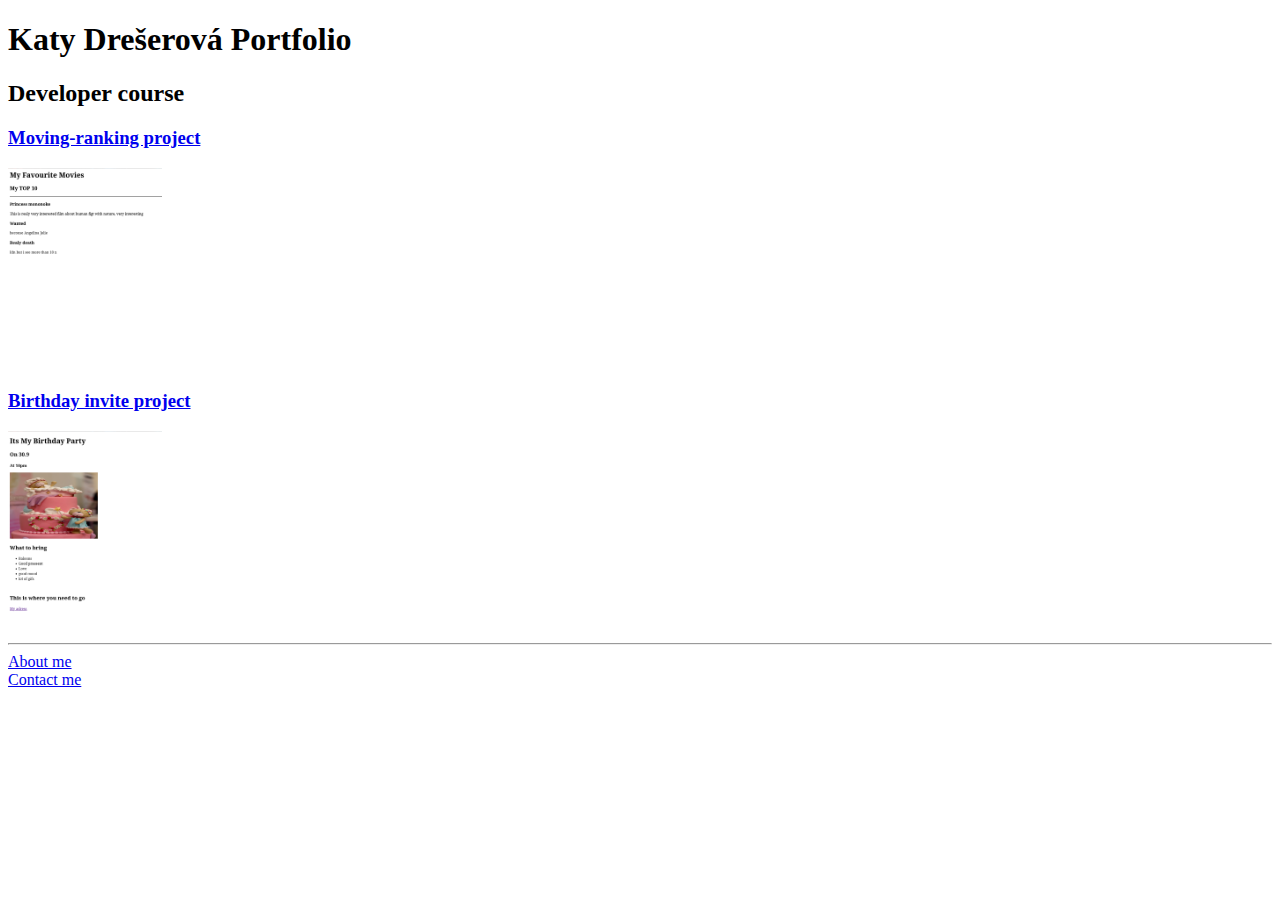
==== index.html @ 8a5ec17e "Add files via upload" ====
<!-- TODO 1: Create the HTML Boilerplate -->
 <!DOCTYPE html>
 <html lang="en">

 <head>
    <meta charset="UTF-8">
    <title>Katy Drešerová</title>
 </head>

 <body>
   <h1>Katy Drešerová Portfolio</h1>
   <h2>Developer course</h2>
 
    <h3>
    <a href="./public/movie-ranking.html">Moving-ranking project</a> </h3>
    <img src="./assets/images/Screenshot From 2025-03-13 11-02-18.png" height="200" alt="My work">


    <h3>
    <a href="./public/birthday-invite.html">Birthday invite project</a> </h3>
    <img src="./assets/images/Screenshot From 2025-03-13 11-00-40.png" height="200" alt="my work">
    <hr />
    
    <a href="./public/about.html">About me</a> <br>
    <a href="./public/contact.html">Contact me</a>

 </body>
 </html>

<!-- TODO 2: Add Your previous projects' HTML into the public folder -->

<!-- TODO 3: Take screenshots of your project previews and add the images to the images folder -->

<!-- TODO 4: Add titles/subtitles etc. -->

<!-- TODO 5: Add a link to the project pages -->

<!-- TODO 6: Add images to show the project previews
HINT for TODO 6: You can use the height attribute set to 200 to make the image smaller:
https://developer.mozilla.org/en-US/docs/Web/HTML/Element/img#attr-height -->

<!-- TODO 7: Add the Contact Me and About Me page links -->
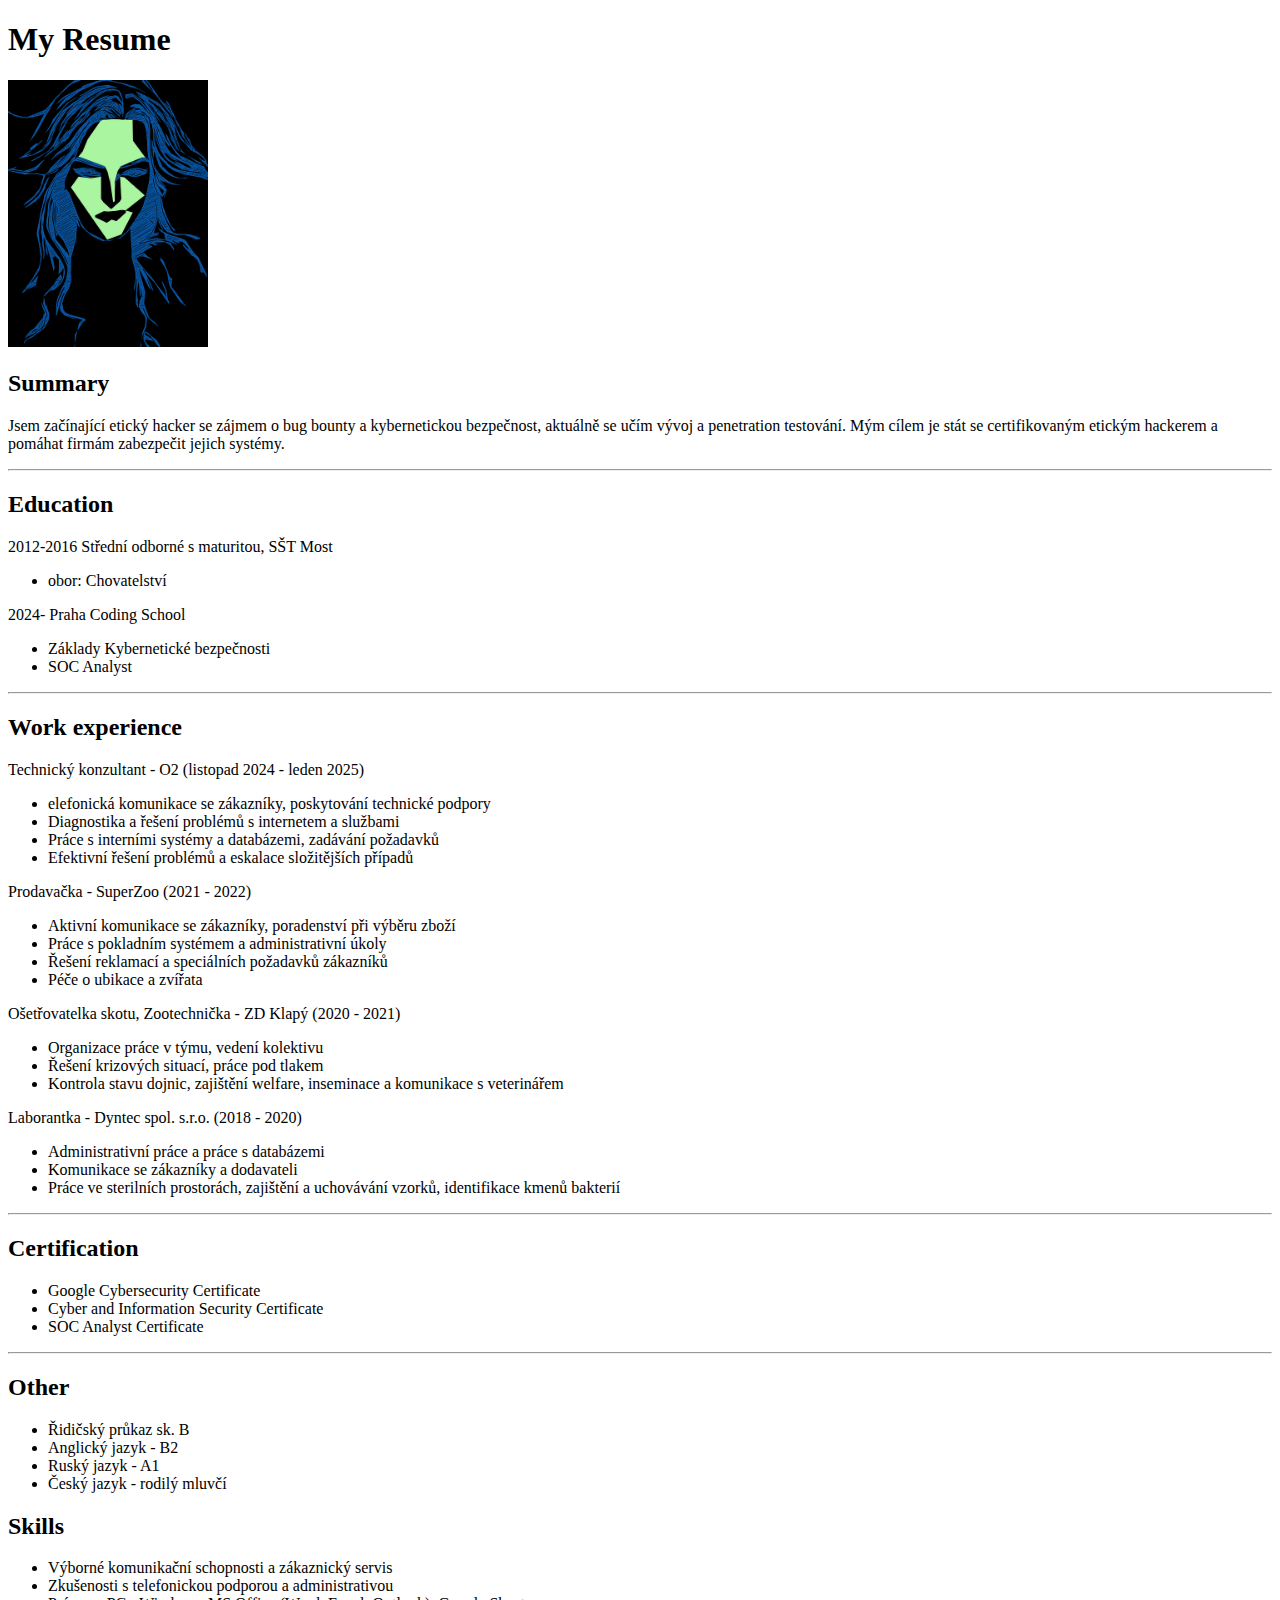
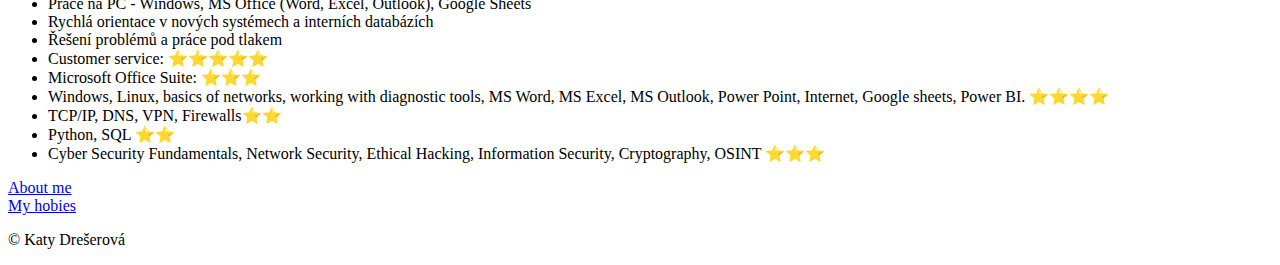
==== commit ffd3f0cd: "Add files via upload" ====
--- a/index.html
+++ b/index.html
@@ -1,42 +1,106 @@
-<!-- TODO 1: Create the HTML Boilerplate -->
- <!DOCTYPE html>
- <html lang="en">
+<!DOCTYPE html>
+<html lang="en">
+<head>
+    <meta charset="UTF-8">
+    <title>Document</title>
+</head>
+<body>
+    <h1>My Resume</h1>
+    <img src="./assets/hacker-7194843_640.png" width="200" alt="hacker girl">
 
- <head>
-    <meta charset="UTF-8">
-    <title>Katy Drešerová</title>
- </head>
+    <h2>Summary</h2>
+    <p>Jsem začínající etický hacker se zájmem o bug bounty a kybernetickou bezpečnost, aktuálně se učím vývoj a penetration testování. Mým cílem je stát se certifikovaným etickým hackerem a pomáhat firmám zabezpečit jejich systémy.
+    </p>
+    <hr />
+    <h2>Education</h2>
+    <p>2012-2016 Střední odborné s maturitou, SŠT Most</p>
+    <ul><li>obor: Chovatelství</li></ul>
+    <p>2024- Praha Coding School</p>
+    <ul><li>Základy Kybernetické bezpečnosti</li>
+        <li>SOC Analyst</li>
 
- <body>
-   <h1>Katy Drešerová Portfolio</h1>
-   <h2>Developer course</h2>
- 
-    <h3>
-    <a href="./public/movie-ranking.html">Moving-ranking project</a> </h3>
-    <img src="./assets/images/Screenshot From 2025-03-13 11-02-18.png" height="200" alt="My work">
+    </ul>
+    <hr />
+    <h2>Work experience</h2>
+    <p>Technický konzultant - O2 (listopad 2024 - leden 2025)</p>
+    <ul>
+        <li>elefonická komunikace se zákazníky, poskytování technické podpory</li>
+        <li>Diagnostika a řešení problémů s internetem a službami </li>
+        <li>Práce s interními systémy a databázemi, zadávání požadavků</li>
+        <li>Efektivní řešení problémů a eskalace složitějších případů</li>
+    </ul>
+    <p>Prodavačka - SuperZoo (2021 - 2022)</p>
+    <ul>
+        <li>Aktivní komunikace se zákazníky, poradenství při výběru zboží</li>
+        <li>Práce s pokladním systémem a administrativní úkoly</li>
+        <li>Řešení reklamací a speciálních požadavků zákazníků</li>
+        <li>Péče o ubikace a zvířata</li>
+    </ul>
+    <p>Ošetřovatelka skotu, Zootechnička - ZD Klapý (2020 - 2021)</p>
+    <ul>
+        <li>Organizace práce v týmu, vedení kolektivu</li>
+        <li>Řešení krizových situací, práce pod tlakem</li>
+        <li>Kontrola stavu dojnic, zajištění welfare, inseminace a komunikace s veterinářem</li>
+
+    </ul>
+    <p>Laborantka - Dyntec spol. s.r.o. (2018 - 2020)</p>
+    <ul>
+        <li>Administrativní práce a práce s databázemi</li>
+        <li>Komunikace se zákazníky a dodavateli</li>
+        <li>Práce ve sterilních prostorách, zajištění a uchovávání vzorků, identifikace kmenů bakterií</li>
+    </ul>
+    <hr />
+    <h2>Certification</h2>
+    <ul>
+        <li> Google Cybersecurity Certificate</li>
+        <li> Cyber and Information Security Certificate</li>
+        <li>SOC Analyst Certificate</li>
 
 
-    <h3>
-    <a href="./public/birthday-invite.html">Birthday invite project</a> </h3>
-    <img src="./assets/images/Screenshot From 2025-03-13 11-00-40.png" height="200" alt="my work">
+
+    </ul>
     <hr />
+    <h2>Other</h2>
+    <ul>
+        <li>Řidičský průkaz sk. B</li>
+        <li>Anglický jazyk - B2</li>
+        <li>Ruský jazyk - A1 </li>
+        <li>Český jazyk - rodilý mluvčí</li>
+
+    </ul>
+    <h2>Skills</h2>
+    <ul>
+        <li>Výborné komunikační schopnosti a zákaznický servis</li>
+        <li>Zkušenosti s telefonickou podporou a administrativou</li>
+        <li>Práce na PC - Windows, MS Office (Word, Excel, Outlook), Google Sheets</li>
+        <li> Rychlá orientace v nových systémech a interních databázích</li>
+        <li>Řešení problémů a práce pod tlakem</li>
+        <li>Customer service: ⭐️⭐️⭐️⭐️⭐️</li>
+        <li>Microsoft Office Suite: ⭐️⭐️⭐️</li>
+        <li>Windows, Linux, basics of networks, working with diagnostic tools, MS Word, MS Excel, MS Outlook, Power Point, Internet, Google sheets, Power BI. ⭐️⭐️⭐️⭐️</li>
+        <li>TCP/IP, DNS, VPN, Firewalls⭐️⭐️</li>
+        <li>Python, SQL ⭐️⭐️</li>
+        <li>Cyber ​​Security Fundamentals, Network Security, Ethical Hacking, Information Security, Cryptography, OSINT ⭐️⭐️⭐️ </li>
+
+
+    </ul>
+
+    <a href="./assets/public/aboutme.html">About me</a> <br />
+    <a href="./assets/public/myhobies.html">My hobies</a>
+
+    <footer>
+        <p>© Katy Drešerová</p>
+      </footer>
+
     
-    <a href="./public/about.html">About me</a> <br>
-    <a href="./public/contact.html">Contact me</a>
+    
+    
+    
+    
+    
 
- </body>
- </html>
 
-<!-- TODO 2: Add Your previous projects' HTML into the public folder -->
 
-<!-- TODO 3: Take screenshots of your project previews and add the images to the images folder -->
 
-<!-- TODO 4: Add titles/subtitles etc. -->
-
-<!-- TODO 5: Add a link to the project pages -->
-
-<!-- TODO 6: Add images to show the project previews
-HINT for TODO 6: You can use the height attribute set to 200 to make the image smaller:
-https://developer.mozilla.org/en-US/docs/Web/HTML/Element/img#attr-height -->
-
-<!-- TODO 7: Add the Contact Me and About Me page links -->+</body>
+</html>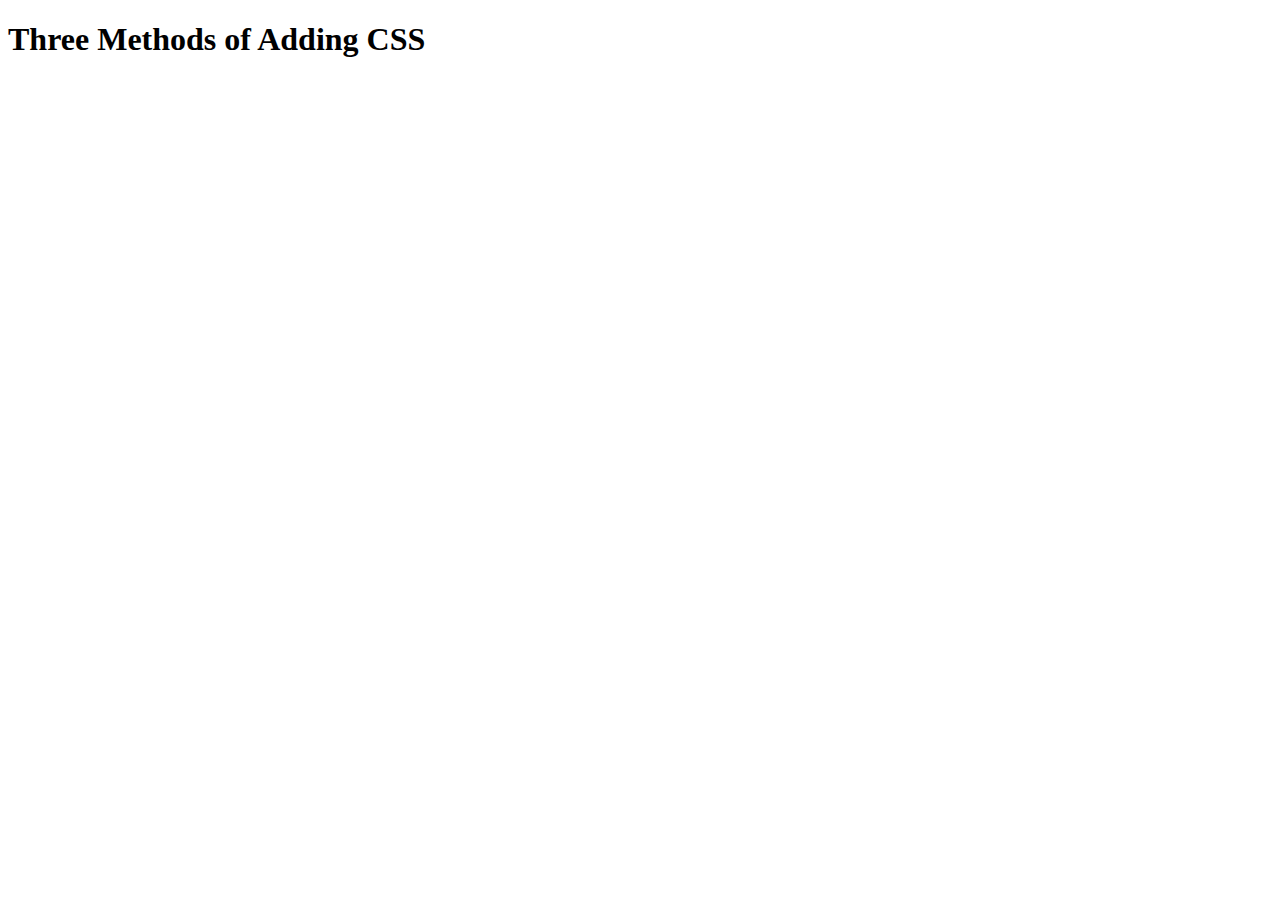
==== commit 83ee0ce5: "CSS" ====
--- a/index.html
+++ b/index.html
@@ -1,106 +1,14 @@
 <!DOCTYPE html>
 <html lang="en">
+
 <head>
-    <meta charset="UTF-8">
-    <title>Document</title>
+  <meta charset="UTF-8">
+  <title>Adding CSS</title>
 </head>
+
 <body>
-    <h1>My Resume</h1>
-    <img src="./assets/hacker-7194843_640.png" width="200" alt="hacker girl">
+  <h1>Three Methods of Adding CSS</h1>
+  <!-- Create 3 Links to The 3 Webpages: inline, internal and external -->
+</body>
 
-    <h2>Summary</h2>
-    <p>Jsem začínající etický hacker se zájmem o bug bounty a kybernetickou bezpečnost, aktuálně se učím vývoj a penetration testování. Mým cílem je stát se certifikovaným etickým hackerem a pomáhat firmám zabezpečit jejich systémy.
-    </p>
-    <hr />
-    <h2>Education</h2>
-    <p>2012-2016 Střední odborné s maturitou, SŠT Most</p>
-    <ul><li>obor: Chovatelství</li></ul>
-    <p>2024- Praha Coding School</p>
-    <ul><li>Základy Kybernetické bezpečnosti</li>
-        <li>SOC Analyst</li>
-
-    </ul>
-    <hr />
-    <h2>Work experience</h2>
-    <p>Technický konzultant - O2 (listopad 2024 - leden 2025)</p>
-    <ul>
-        <li>elefonická komunikace se zákazníky, poskytování technické podpory</li>
-        <li>Diagnostika a řešení problémů s internetem a službami </li>
-        <li>Práce s interními systémy a databázemi, zadávání požadavků</li>
-        <li>Efektivní řešení problémů a eskalace složitějších případů</li>
-    </ul>
-    <p>Prodavačka - SuperZoo (2021 - 2022)</p>
-    <ul>
-        <li>Aktivní komunikace se zákazníky, poradenství při výběru zboží</li>
-        <li>Práce s pokladním systémem a administrativní úkoly</li>
-        <li>Řešení reklamací a speciálních požadavků zákazníků</li>
-        <li>Péče o ubikace a zvířata</li>
-    </ul>
-    <p>Ošetřovatelka skotu, Zootechnička - ZD Klapý (2020 - 2021)</p>
-    <ul>
-        <li>Organizace práce v týmu, vedení kolektivu</li>
-        <li>Řešení krizových situací, práce pod tlakem</li>
-        <li>Kontrola stavu dojnic, zajištění welfare, inseminace a komunikace s veterinářem</li>
-
-    </ul>
-    <p>Laborantka - Dyntec spol. s.r.o. (2018 - 2020)</p>
-    <ul>
-        <li>Administrativní práce a práce s databázemi</li>
-        <li>Komunikace se zákazníky a dodavateli</li>
-        <li>Práce ve sterilních prostorách, zajištění a uchovávání vzorků, identifikace kmenů bakterií</li>
-    </ul>
-    <hr />
-    <h2>Certification</h2>
-    <ul>
-        <li> Google Cybersecurity Certificate</li>
-        <li> Cyber and Information Security Certificate</li>
-        <li>SOC Analyst Certificate</li>
-
-
-
-    </ul>
-    <hr />
-    <h2>Other</h2>
-    <ul>
-        <li>Řidičský průkaz sk. B</li>
-        <li>Anglický jazyk - B2</li>
-        <li>Ruský jazyk - A1 </li>
-        <li>Český jazyk - rodilý mluvčí</li>
-
-    </ul>
-    <h2>Skills</h2>
-    <ul>
-        <li>Výborné komunikační schopnosti a zákaznický servis</li>
-        <li>Zkušenosti s telefonickou podporou a administrativou</li>
-        <li>Práce na PC - Windows, MS Office (Word, Excel, Outlook), Google Sheets</li>
-        <li> Rychlá orientace v nových systémech a interních databázích</li>
-        <li>Řešení problémů a práce pod tlakem</li>
-        <li>Customer service: ⭐️⭐️⭐️⭐️⭐️</li>
-        <li>Microsoft Office Suite: ⭐️⭐️⭐️</li>
-        <li>Windows, Linux, basics of networks, working with diagnostic tools, MS Word, MS Excel, MS Outlook, Power Point, Internet, Google sheets, Power BI. ⭐️⭐️⭐️⭐️</li>
-        <li>TCP/IP, DNS, VPN, Firewalls⭐️⭐️</li>
-        <li>Python, SQL ⭐️⭐️</li>
-        <li>Cyber ​​Security Fundamentals, Network Security, Ethical Hacking, Information Security, Cryptography, OSINT ⭐️⭐️⭐️ </li>
-
-
-    </ul>
-
-    <a href="./assets/public/aboutme.html">About me</a> <br />
-    <a href="./assets/public/myhobies.html">My hobies</a>
-
-    <footer>
-        <p>© Katy Drešerová</p>
-      </footer>
-
-    
-    
-    
-    
-    
-    
-
-
-
-
-</body>
 </html>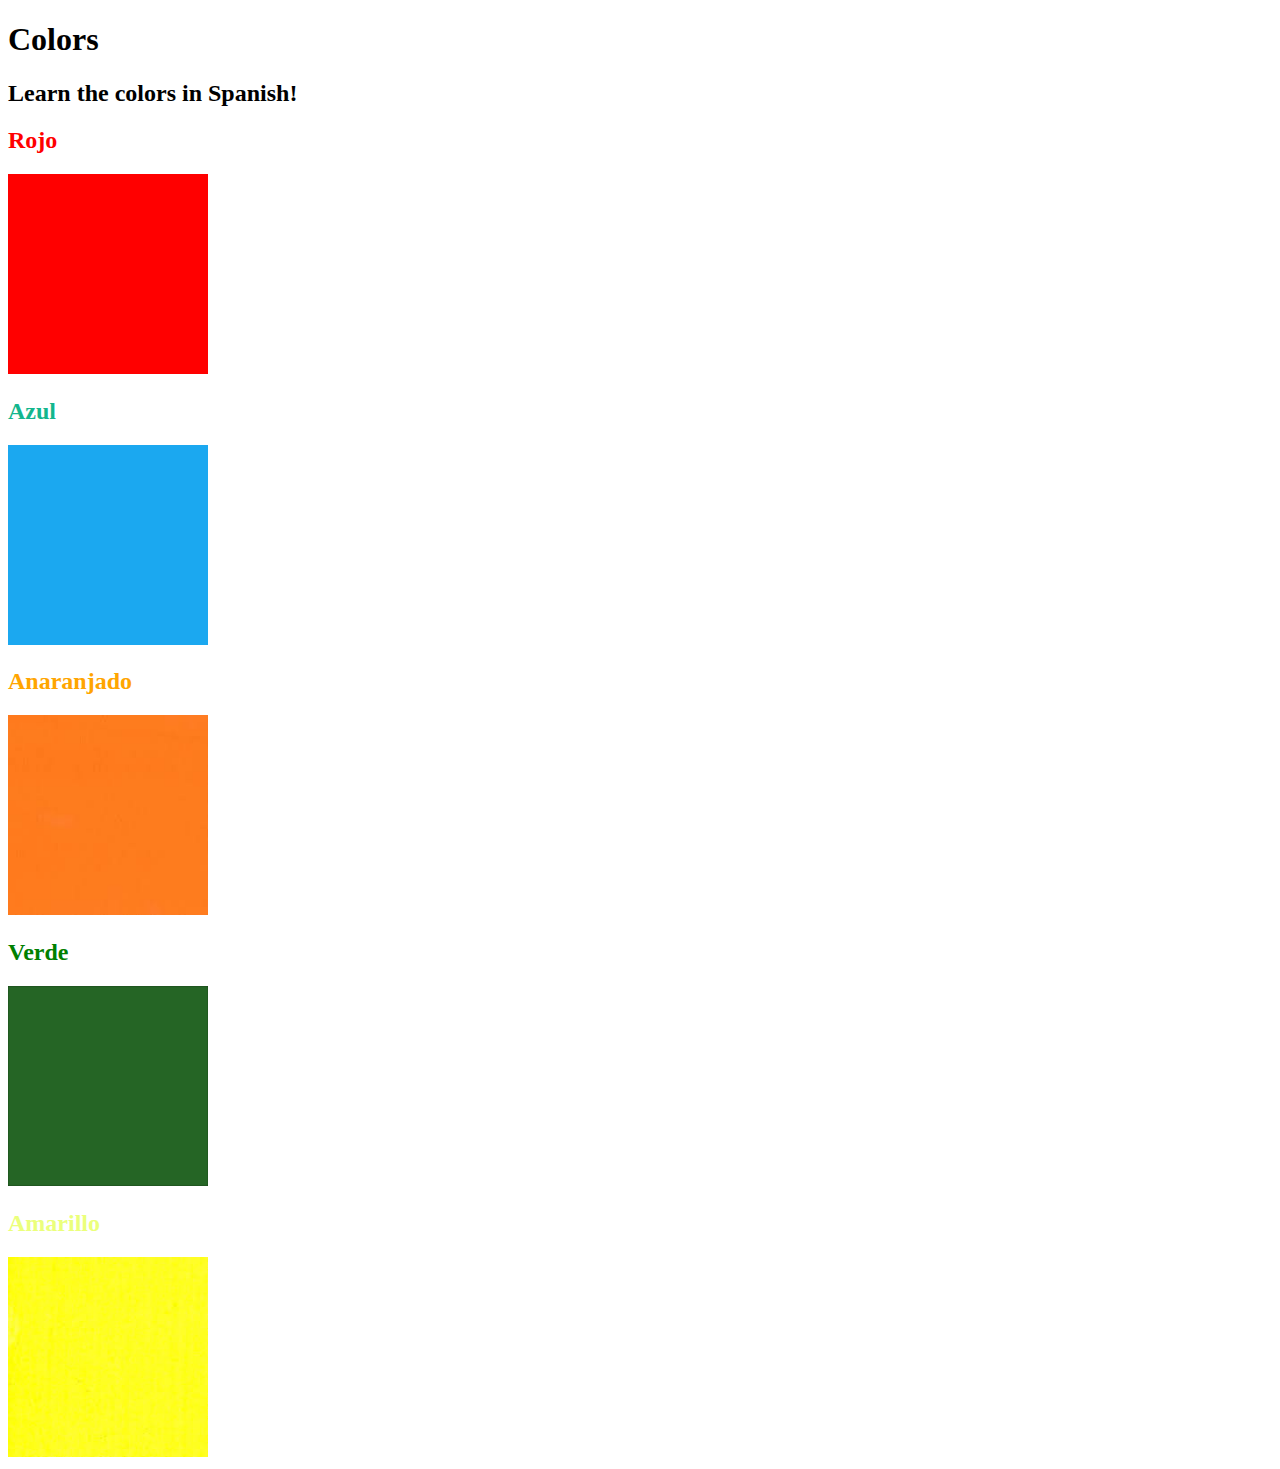
==== commit c2876f75: "css 2" ====
--- a/index.html
+++ b/index.html
@@ -1,14 +1,42 @@
 <!DOCTYPE html>
 <html lang="en">
+  <head>
+    <meta charset="UTF-8" />
+    <title>Spanish Vocabulary</title>
+    <link rel="stylesheet" href="./style.css" />
+  </head>
 
-<head>
-  <meta charset="UTF-8">
-  <title>Adding CSS</title>
-</head>
+  <body>
+    <h1>Colors</h1>
+    <h2>Learn the colors in Spanish!</h2>
+    <h2 class="color-title" id="red">Rojo</h2>
+    <img src="./assets/images/red.png" alt="red" />
 
-<body>
-  <h1>Three Methods of Adding CSS</h1>
-  <!-- Create 3 Links to The 3 Webpages: inline, internal and external -->
-</body>
+    <h2 class="color-title" id="blue">Azul</h2>
+    <img src="./assets/images/blue.png" alt="blue" />
 
-</html>+    <h2 class="color-title" id="orange">Anaranjado</h2>
+    <img src="./assets/images/orange.png" alt="orange" />
+
+    <h2 class="color-title" id="green">Verde</h2>
+    <img src="./assets/images/green.png" alt="green" />
+
+    <h2 class="color-title" id="yellow">Amarillo</h2>
+    <img src="./assets/images/yellow.png" alt="yellow" />
+  </body>
+</html>
+
+<!-- 
+TODOs
+IMPORTANT: You should not need to make ANY CHANGES to index.html
+All code should be written in your CSS file.
+
+1. Create a CSS file and incorporate it as an external stylesheet.
+2. Use CSS to style each of the color titles to meaning. 
+Hint: Use the id to help if you don't know the words in spanish.
+3. Use CSS to change all the color titles to have "font-weight: normal;"
+4. Use CSS (not HTML) to make all the images 200px heigh and 200px wide. 
+Hint: 
+https://developer.mozilla.org/en-US/docs/Web/CSS/height
+https://developer.mozilla.org/en-US/docs/Web/CSS/width
+-->
--- a/style.css
+++ b/style.css
@@ -0,0 +1,23 @@
+#red { color:red;
+
+}
+
+#blue {color: rgb(19, 182, 141);
+}
+
+#orange {
+    color: orange;
+}
+
+#green {
+    color: green;
+}
+
+#yellow {
+    color: rgb(235, 255, 123);
+}
+
+img {
+    width: 200px;
+    height: 200px;
+}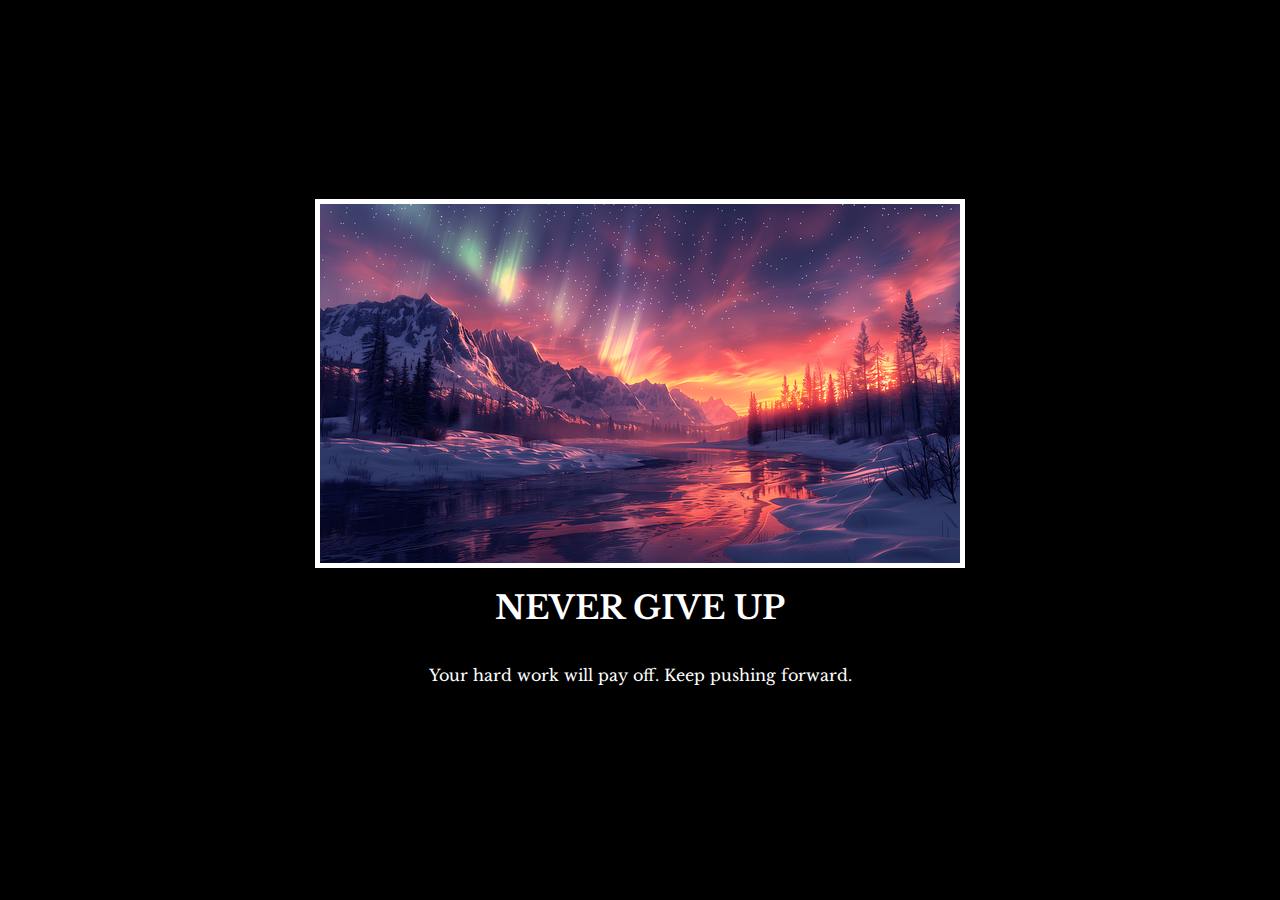
==== commit 9c0a1623: "Add files via upload" ====
--- a/index.html
+++ b/index.html
@@ -1,42 +1,70 @@
+<!-- 
+  TODO: Create a motivational post website.
+Style it how ever you like. 
+Look at the goal image for inspiration.
+But it must have the following features:
+1. The main h1 text should be using the Regular Libre Baskerville Font from Google Fonts:
+  https://fonts.google.com/specimen/Libre+Baskerville
+2. The text should be white and background black.
+3. Add your own image into the images folder inside assets. It should have a 5px white border.
+4. The text should be center aligned.
+5. Create a div to contain the h1, p and img elements. Adjust the margins so that the image and text are centered on the page. 
+  Hint: You horizontally center a div by giving it a width of 50% and a margin-left of 25%.
+  Hint: Set the image to have a width of 100% so it fills the div. 
+6. Read about the text-transform property on MDN docs to make the h1 uppercase with CSS.
+  https://developer.mozilla.org/en-US/docs/Web/CSS/text-transform 
+-->
 <!DOCTYPE html>
 <html lang="en">
-  <head>
-    <meta charset="UTF-8" />
-    <title>Spanish Vocabulary</title>
-    <link rel="stylesheet" href="./style.css" />
-  </head>
-
-  <body>
-    <h1>Colors</h1>
-    <h2>Learn the colors in Spanish!</h2>
-    <h2 class="color-title" id="red">Rojo</h2>
-    <img src="./assets/images/red.png" alt="red" />
-
-    <h2 class="color-title" id="blue">Azul</h2>
-    <img src="./assets/images/blue.png" alt="blue" />
-
-    <h2 class="color-title" id="orange">Anaranjado</h2>
-    <img src="./assets/images/orange.png" alt="orange" />
-
-    <h2 class="color-title" id="green">Verde</h2>
-    <img src="./assets/images/green.png" alt="green" />
-
-    <h2 class="color-title" id="yellow">Amarillo</h2>
-    <img src="./assets/images/yellow.png" alt="yellow" />
-  </body>
+<head>
+    <meta charset="UTF-8">
+    <meta name="viewport" content="width=device-width, initial-scale=1.0">
+    <title>Motivational Post</title>
+    <link rel="preconnect" href="https://fonts.googleapis.com">
+    <link rel="preconnect" href="https://fonts.gstatic.com" crossorigin>
+    <link href="https://fonts.googleapis.com/css2?family=Libre+Baskerville&display=swap" rel="stylesheet">
+    <style>
+        body {
+            background-color: black;
+            color: white;
+            text-align: center;
+            font-family: 'Libre Baskerville', serif;
+            margin: 0;
+            display: flex;
+            justify-content: center;
+            align-items: center;
+            height: 100vh;
+        }
+        .container {
+            width: 50%;
+            display: flex;
+            flex-direction: column;
+            align-items: center;
+            justify-content: center;
+        }
+        h1 {
+            text-transform: uppercase;
+            margin-top: 20px;
+        }
+        img {
+            width: 100%;
+            border: 5px solid white;
+        }
+        .text {
+            display: flex;
+            flex-direction: column;
+            align-items: center;
+            justify-content: center;
+        }
+    </style>
+</head>
+<body>
+    <div class="container">
+        <img src="./assets/images/ai-generated-8668999_640.png" alt="Motivational Image">
+        <div class="text">
+            <h1>Never Give Up</h1>
+            <p>Your hard work will pay off. Keep pushing forward.</p>
+        </div>
+    </div>
+</body>
 </html>
-
-<!-- 
-TODOs
-IMPORTANT: You should not need to make ANY CHANGES to index.html
-All code should be written in your CSS file.
-
-1. Create a CSS file and incorporate it as an external stylesheet.
-2. Use CSS to style each of the color titles to meaning. 
-Hint: Use the id to help if you don't know the words in spanish.
-3. Use CSS to change all the color titles to have "font-weight: normal;"
-4. Use CSS (not HTML) to make all the images 200px heigh and 200px wide. 
-Hint: 
-https://developer.mozilla.org/en-US/docs/Web/CSS/height
-https://developer.mozilla.org/en-US/docs/Web/CSS/width
--->
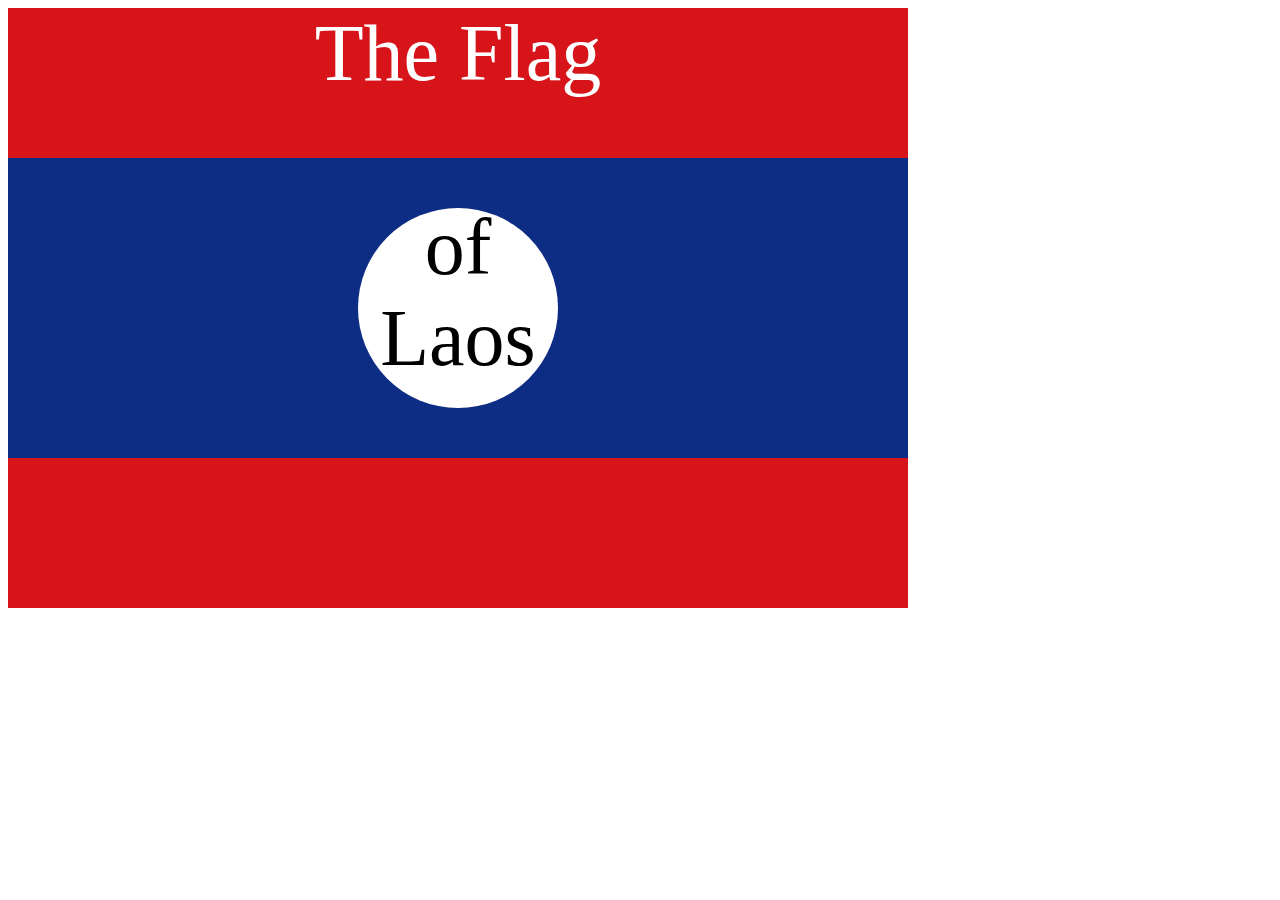
==== commit ad38487f: "Add files via upload" ====
--- a/index.html
+++ b/index.html
@@ -1,70 +1,99 @@
-<!-- 
-  TODO: Create a motivational post website.
-Style it how ever you like. 
-Look at the goal image for inspiration.
-But it must have the following features:
-1. The main h1 text should be using the Regular Libre Baskerville Font from Google Fonts:
-  https://fonts.google.com/specimen/Libre+Baskerville
-2. The text should be white and background black.
-3. Add your own image into the images folder inside assets. It should have a 5px white border.
-4. The text should be center aligned.
-5. Create a div to contain the h1, p and img elements. Adjust the margins so that the image and text are centered on the page. 
-  Hint: You horizontally center a div by giving it a width of 50% and a margin-left of 25%.
-  Hint: Set the image to have a width of 100% so it fills the div. 
-6. Read about the text-transform property on MDN docs to make the h1 uppercase with CSS.
-  https://developer.mozilla.org/en-US/docs/Web/CSS/text-transform 
--->
 <!DOCTYPE html>
 <html lang="en">
+
 <head>
-    <meta charset="UTF-8">
-    <meta name="viewport" content="width=device-width, initial-scale=1.0">
-    <title>Motivational Post</title>
-    <link rel="preconnect" href="https://fonts.googleapis.com">
-    <link rel="preconnect" href="https://fonts.gstatic.com" crossorigin>
-    <link href="https://fonts.googleapis.com/css2?family=Libre+Baskerville&display=swap" rel="stylesheet">
-    <style>
-        body {
-            background-color: black;
-            color: white;
-            text-align: center;
-            font-family: 'Libre Baskerville', serif;
-            margin: 0;
-            display: flex;
-            justify-content: center;
-            align-items: center;
-            height: 100vh;
-        }
-        .container {
-            width: 50%;
-            display: flex;
-            flex-direction: column;
-            align-items: center;
-            justify-content: center;
-        }
-        h1 {
-            text-transform: uppercase;
-            margin-top: 20px;
-        }
-        img {
-            width: 100%;
-            border: 5px solid white;
-        }
-        .text {
-            display: flex;
-            flex-direction: column;
-            align-items: center;
-            justify-content: center;
-        }
-    </style>
+  <meta charset="UTF-8">
+  <title>CSS Flag Project</title>
+  <style>
+    /* Write your CSS Code here */
+    .flag {
+  display: flex;
+  flex-direction: column;
+  justify-content: center;
+  align-items: center;
+  width: 900px;
+  height: 600px;
+  background-color: #0d2c84;
+  position: relative;
+}
+
+/* Červené pruhy nahoře a dole */
+.flag::before,
+.flag::after {
+  content: "";
+  position: absolute;
+  width: 100%;
+  height: 150px;
+  background-color: #d7141a;
+}
+
+.flag::before {
+  top: 0;
+}
+
+.flag::after {
+  bottom: 0;
+}
+
+/* Bílé kolečko - nyní přesně uprostřed */
+.flag div div {
+  position: absolute;
+  width: 200px;
+  height: 200px;
+  background-color: white;
+  border-radius: 50%;
+  top: 50%;
+  left: 50%;
+  transform: translate(-50%, -50%);
+  display: flex;
+  flex-direction: column;
+  justify-content: center;
+  align-items: center;
+}
+
+/* Stylování textu "The Flag" - umístěný nahoře */
+.flag > p {
+  font-size: 80px;
+  color: white;
+  position: absolute;
+  top: -80px;
+}
+
+/* Stylování textu uvnitř kruhu */
+.flag div div p {
+  margin: 0;
+  font-size: 40px;
+  text-align: center;
+  color: black;
+}
+
+/* "of" musí být nad "Laos" */
+.flag div div p:first-child {
+  font-size: 5rem;
+  margin-bottom: 30px; /* Zajišťuje správné zarovnání textu */
+}
+  </style>
 </head>
+
+<!-- 
+  IMPORTANT! Do not change any HTML
+Don't add any classes/ids/elements 
+Use what you know about combining selectors 
+and CSS specificity instead.
+Hint 1: The flag is 900px by 600px and the circle is 200px by 200px.
+Hint 2: You can use CSS inspection to get the colors from
+https://appbrewery.github.io/flag-of-laos/
+-->
+
 <body>
-    <div class="container">
-        <img src="./assets/images/ai-generated-8668999_640.png" alt="Motivational Image">
-        <div class="text">
-            <h1>Never Give Up</h1>
-            <p>Your hard work will pay off. Keep pushing forward.</p>
-        </div>
+  <div class="flag">
+    <p>The Flag</p>
+    <div>
+      <div>
+        <p>of Laos</p>
+      </div>
     </div>
+  </div>
 </body>
-</html>
+
+</html>